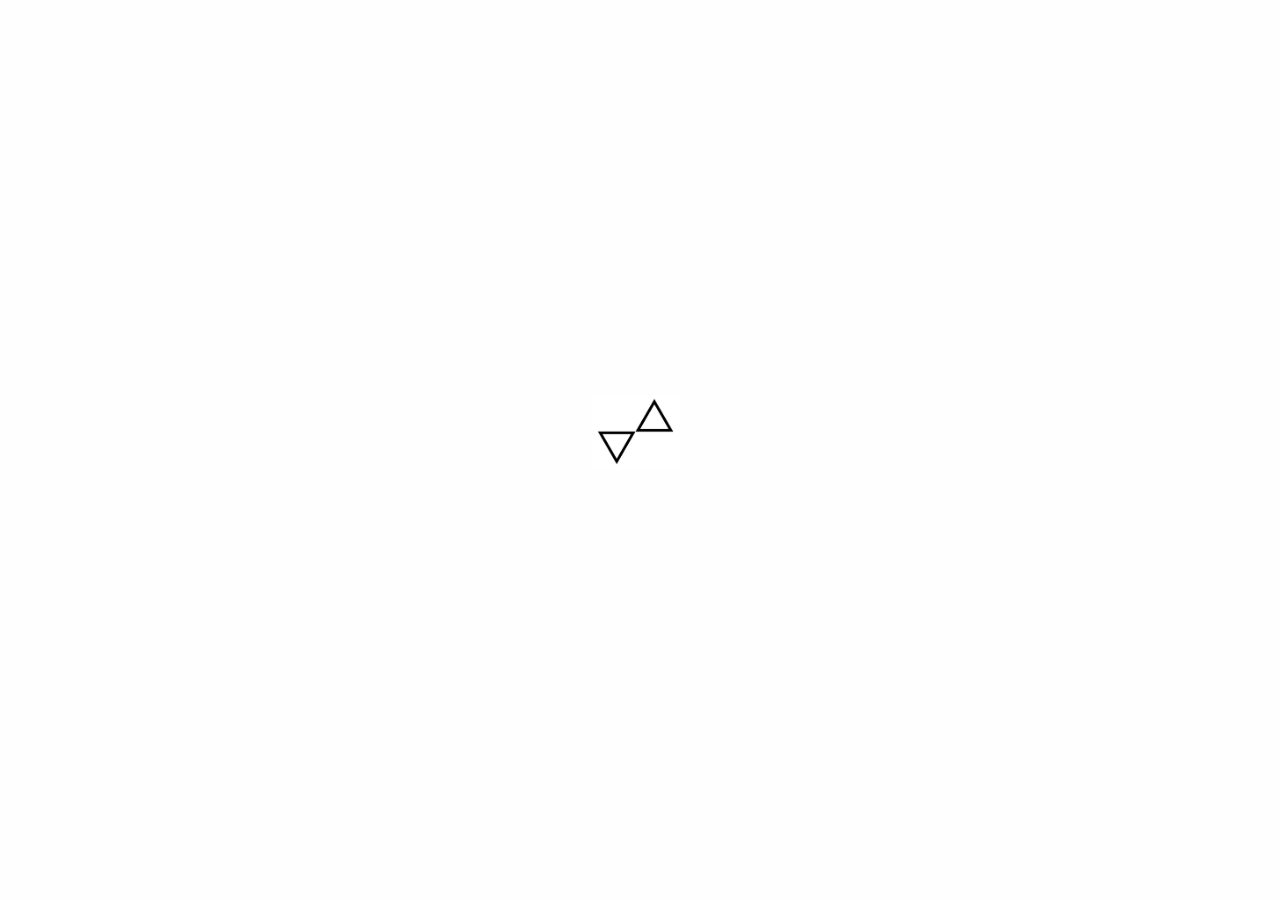
==== index.html @ 1e095c34 "Initial commit" ====
<!DOCTYPE html>
<html>
<head>
	<meta http-equiv="Content-Type" content="text/html; charset=utf-8" />	
	<title>Sam Redmore</title>
	<meta name="viewport" content="width=device-width, initial-scale=1, maximum-scale=1"/>
	
	<!-- FAVICON -->
	<link rel="shortcut icon" href="favicon.ico" type="image/x-icon">
	<link rel="icon" href="favicon.ico" type="image/x-icon">
	
	<meta name="author" content="Sam Redmore" />
	<meta name="description" content="Sam Redmore" />
	<meta name="keywords"  content="Sam Redmore, Jalapeno Records" />

	<!-- GOOGLE FONTS -->
	<link href='https://fonts.googleapis.com/css?family=Raleway:400,700,600,500,300,200,100,800,900' rel='stylesheet' type='text/css'>
	
	<!-- STYLESHEETS -->
	<link href="assets/css/bootstrap.min.css" rel="stylesheet" type="text/css" />
	<link href="assets/css/font-awesome.min.css" rel="stylesheet" type="text/css" />
	<link rel="stylesheet" type="text/css" href="assets/css/jquery.fullPage.css" />
	<link rel="stylesheet" type="text/css" href="assets/css/style.css" />
	
	<!--[if IE]>
		<script type="text/javascript">
			 var console = { log: function() {} };
		</script>
	<![endif]-->
</head>
<body>

	<!-- /Preloader -->
	<div class="preloader">
		<div class="status"></div>
	</div>
	<!-- /Preloader -->
	
<div id="fullpage">
		
	
	
	
	
	<div class="section align-center" id="section2">
	
		<div class="heading"><br><br><br><br>
        <h1><a href="https://samredmore.lnk.to/modulate" target="_blank"><img src="assets/img/cover.png" width="331" height="411"></a></h1>
					</div>
																					
		<!-- SOCIAL ICON -->
		<div class="col-lg-12 align-center social-icons social-effect">
        
            <h2><a href="https://www.instagram.com/sam_redmore" target="_blank">instagram</a>
				<a href="https://www.facebook.com/samredmoremusic" target="_blank"><strong>facebook</strong></a>
				<a href="https://www.youtube.com/channel/UC8tc4jXszErZ8dUAWxcCQ2g" target="_blank">youtube</a>
			<a href="https://www.tiktok.com/@samredmore" target="_blank"><strong>tik tok</strong></a>
			<br>
            <a href="https://samredmore.bandcamp.com/" target="_blank">Bandcamp</a>
            <a href="https://open.spotify.com/artist/3McygTbX192HcFzSHa9mA6?si=FlUv6-5aTCuLzL-JpHY0jQ" target="_blank">Spotify</a>
            <a href="https://music.apple.com/gb/artist/sam-redmore/597404764?l=en" target="_blank">Apple</a>
            <a href="https://www.songkick.com/artists/1598974-sam-redmore" target="_blank">Live dates</a></h2>
               
		</div>
        <div class="heading">
							<br>
			<h2><a href="mailto:josh@diplomatsofsound.com" target="_blank">Live bookings : josh@diplomatsofsound.com</a><br>
            <a href="mailto:trevor@jalapenorecords.com" target="_blank">Label & Licensing: trevor@jalapenorecords.com</a></h2>
			

		</div>
		<!-- /SOCIAL ICON -->
	</div>
   
</div>	
	
<!-- SCRIPTS -->
<script type="text/javascript" src="assets/js/jquery-1.11.0.min.js"></script>
<script type="text/javascript" src="assets/js/jquery-ui-1.10.4.min.js"></script>
<script type="text/javascript" src="assets/js/bootstrap.min.js"></script>
<script type="text/javascript" src="assets/js/jquery.fullPage.js"></script>
<script type="text/javascript" src="assets/js/notifyMe.js"></script>
<script type="text/javascript" src="assets/js/modernizr.custom.js"></script>
<script type="text/javascript" src="assets/js/jquery.placeholder.js"></script>
<script type="text/javascript" src="assets/js/jquery.simple-text-rotator.js"></script>
<script type="text/javascript" src="assets/js/init.js"></script>

</body>

</html>
---- assets/css/style.css ----
@charset "utf-8";

/* 
	++++ Reset ++++
	++++ Preloading Effect ++++
	++++ Text Rotator ++++
	++++ Home ++++
	++++ Features ++++
	++++ Contact Us ++++
	++++ Mediaqueries ++++

*/

/*****************************************************/
/* Reset */
/*****************************************************/

html, body, div, span, applet, object, iframe, h1, h2, h3, h4, h5, h6, p, blockquote, pre, a, abbr, acronym, address, big, cite, code, del, dfn, em, img, ins, kbd, q, s, samp, small, strike, strong, sub, sup, tt, var, b, u, i, center, dl, dt, dd, ol, ul, li, fieldset, form, label, legend, table, caption, tbody, tfoot, thead, tr, th, td, article, aside, canvas, details, embed, figure, figcaption, footer, header, hgroup, menu, nav, output, ruby, section, summary, time, mark, audio, video {
	margin: 0;
	padding: 0;
	border: 0;
	font-size: 100%;
	font: inherit;
	vertical-align: baseline;
}

input[type="text"], 
input[type="password"], 
input[type="date"], 
input[type="datetime"], 
input[type="datetime-local"], 
input[type="month"], 
input[type="week"], 
input[type="email"], 
input[type="number"], 
input[type="search"], 
input[type="tel"], 
input[type="time"], 
input[type="url"], 
textarea,
input {
  -moz-box-sizing: inherit;
       box-sizing: inherit;
}

.form-control {
	-webkit-box-shadow: none;
	-moz-box-shadow: none;
	box-shadow: none;
}

body {
	color: #000000;
	font-family: 'Arial', sans-serif;
	font-size: 16px;
	font-style: normal;

}

::-webkit-input-placeholder {
  	color: #999999;
	opacity:1;
	vertical-align:middle;
	font-weight:300;
	letter-spacing: 1px;
}

:-moz-placeholder { /* Firefox 18- */
    color: #999999;
	opacity:1;
	font-weight:300;
	vertical-align:middle;
	letter-spacing: 1px;
}

::-moz-placeholder {  /* Firefox 19+ */
    color: #999999;
	opacity:1; 
	font-weight:300;
	vertical-align:middle;
	letter-spacing: 1px;
}

:-ms-input-placeholder {  
    color: #999999;
	opacity:1; 
	font-weight:300;
	vertical-align:middle;
	letter-spacing: 1px;
}

/* HTML5 display-role reset for older browsers */

article, aside, details, figcaption, figure, footer, header, hgroup, menu, nav, section {
	display: block;
}

body {
	line-height: 1.5;
}

ol, ul {
	list-style: none;
}

blockquote, q {
	quotes: none;
}

blockquote:before, blockquote:after, q:before, q:after {
	content: '';
	content: none;
}

table {
	border-collapse: collapse;
	border-spacing: 0;
}

a {
	text-decoration:none;
	outline:none;
}

a:focus,a:hover {
	text-decoration:none;
	outline:none;
}

.nopadding-left{
	padding-left:0;
}

.nopadding-right{
	padding-right:0;
}

input, button, select, textarea{
	letter-spacing:1px;
}

h1,h2,h3,h4,h5,h6 {
	font-weight:400;
	font-size:100%;
	color:#fff;
	margin:0;
	padding:0;
}

body {
	position:absolute;
	top:0;
	left:-0;
	width:100%;
	height:100%;

	background:#ffffff;
	z-index:999;
	
}

.section{
	background:#ffffff;
}

#fullpage h1 {
	font-size:4.3em;
	text-transform:lowercase;
	margin-bottom:0.7%;
	font-weight:500;
	letter-spacing:1px;
	line-height:1;
}

#fullpage h1.align-center{
	margin-bottom:0.7%;
}

h2 {
	font-size: 0.7em;
	font-weight: 300;
	letter-spacing: 0px;
	margin-top: 0%;
	text-transform: uppercase;
}

.features h2{
	margin-top:10%;
	text-transform:uppercase;
}

p {
	font-size:1.3em;
	width:10%;
	text-align:center;
	color:#fff;
	margin:auto;
	font-weight:300;
	letter-spacing:1px;
}

.align-center {
	text-align:center;
	float:none;
	clear:both;
	overflow:hidden;
	margin:0 auto;
}

.tableCell {
    background: none repeat scroll 0 0 rgba(0, 0, 0, 0.4);
}

#section0{
	background-attachment: fixed;
    background-clip: border-box;
    background-color: rgba(0, 0, 0, 0);
    background-image: url(../img/bg.jpg);
    background-origin: padding-box;
    background-repeat: no-repeat;
    background-size: cover;
	background-position:center top;
	
}

#section1{
	background-attachment: fixed;
    background-clip: border-box;
    background-color: rgba(0, 0, 0, 0);
    background-image: url(../img/bg.jpg);
    background-origin: padding-box;
    background-repeat: no-repeat;
    background-size: cover;
	background-position:center top;
	
}
#section2{
	background-attachment: fixed;
    background-clip: border-box;
    background-color: rgba(0, 0, 0, 0);
    background-image: url(../img/bg.jpg);
    background-origin: padding-box;
    background-repeat: no-repeat;
    background-size: cover;
	background-position:center top;
	
}

/*****************************************************/
/* Preloader */
/*****************************************************/
.preloader {
	background-color:#FEFEFE;
	bottom:0;
	height:100%;
	left:0;
	overflow:hidden!important;
	position:fixed;
	right:0;
	top:0;
	width:100%;
	z-index:99999;
}

/*****************************************************/
/* Text Rotator */
/*****************************************************/
.status {
	background-image: url("../img/loading.gif");
    background-position: center center;
    background-repeat: no-repeat;
    background-size: cover;
    height: 76px;
    left: 47.7%;
    position: absolute;
    top: 46%;
    width: 88px;
	margin:-20px 0 0 -20px;
}
.rotating {
	display: inline-block;
	-webkit-transform-style: preserve-3d;
	-moz-transform-style: preserve-3d;
	-ms-transform-style: preserve-3d;
	-o-transform-style: preserve-3d;
	transform-style: preserve-3d;
	-webkit-transform: rotateX(0) rotateY(0) rotateZ(0);
	-moz-transform: rotateX(0) rotateY(0) rotateZ(0);
	-ms-transform: rotateX(0) rotateY(0) rotateZ(0);
	-o-transform: rotateX(0) rotateY(0) rotateZ(0);
	transform: rotateX(0) rotateY(0) rotateZ(0);
	-webkit-transition: 0.5s;
	-moz-transition: 0.5s;
	-ms-transition: 0.5s;
	-o-transition: 0.5s;
	transition: 0.5s;
	-webkit-transform-origin-x: 50%;
}

.rotating.flip {
	position: relative;
}

.rotating .front, .rotating .back {
	left: 0;
	top: 0;
	-webkit-backface-visibility: hidden;
	-moz-backface-visibility: hidden;
	-ms-backface-visibility: hidden;
	-o-backface-visibility: hidden;
	backface-visibility: hidden;
}

.rotating .front {
	position: absolute;
	display: inline-block;
	-webkit-transform: translate3d(0,0,1px);
	-moz-transform: translate3d(0,0,1px);
	-ms-transform: translate3d(0,0,1px);
	-o-transform: translate3d(0,0,1px);
	transform: translate3d(0,0,1px);
}

.rotating.flip .front {
	z-index: 1;
}

.rotating .back {
	display: block;
	opacity: 0;
}

.rotating.spin {
	-webkit-transform: rotate(360deg) scale(0);
	-moz-transform: rotate(360deg) scale(0);
	-ms-transform: rotate(360deg) scale(0);
	-o-transform: rotate(360deg) scale(0);
	transform: rotate(360deg) scale(0);
}

.rotating.flip .back {
	z-index: 2;
	display: block;
	opacity: 1;
	-webkit-transform: rotateY(180deg) translate3d(0,0,0);
	-moz-transform: rotateY(180deg) translate3d(0,0,0);
	-ms-transform: rotateY(180deg) translate3d(0,0,0);
	-o-transform: rotateY(180deg) translate3d(0,0,0);
	transform: rotateY(180deg) translate3d(0,0,0);
}

.rotating.flip.up .back {
	-webkit-transform: rotateX(180deg) translate3d(0,0,0);
	-moz-transform: rotateX(180deg) translate3d(0,0,0);
	-ms-transform: rotateX(180deg) translate3d(0,0,0);
	-o-transform: rotateX(180deg) translate3d(0,0,0);
	transform: rotateX(180deg) translate3d(0,0,0);
}

.rotating.flip.cube .front {
	-webkit-transform: translate3d(0,0,100px) scale(0.9,0.9);
	-moz-transform: translate3d(0,0,100px) scale(0.85,0.85);
	-ms-transform: translate3d(0,0,100px) scale(0.85,0.85);
	-o-transform: translate3d(0,0,100px) scale(0.85,0.85);
	transform: translate3d(0,0,100px) scale(0.85,0.85);
}

.rotating.flip.cube .back {
	-webkit-transform: rotateY(180deg) translate3d(0,0,100px) scale(0.9,0.9);
	-moz-transform: rotateY(180deg) translate3d(0,0,100px) scale(0.85,0.85);
	-ms-transform: rotateY(180deg) translate3d(0,0,100px) scale(0.85,0.85);
	-o-transform: rotateY(180deg) translate3d(0,0,100px) scale(0.85,0.85);
	transform: rotateY(180deg) translate3d(0,0,100px) scale(0.85,0.85);
}

.rotating.flip.cube.up .back {
	-webkit-transform: rotateX(180deg) translate3d(0,0,100px) scale(0.9,0.9);
	-moz-transform: rotateX(180deg) translate3d(0,0,100px) scale(0.85,0.85);
	-ms-transform: rotateX(180deg) translate3d(0,0,100px) scale(0.85,0.85);
	-o-transform: rotateX(180deg) translate3d(0,0,100px) scale(0.85,0.85);
	transform: rotateX(180deg) translate3d(0,0,100px) scale(0.85,0.85);
}
/*****************************************************/
/* Home  */
/*****************************************************/
.email-add,
.email-add:hover,
.email-add:focus {
	border: 0 none;
    border-radius: 0 !important;
    height: 3.5em;
    outline: medium none;
}

.email-add:focus {
	 -moz-box-shadow: 7px 0 0 0 #27294D inset;
	-webkit-box-shadow: 7px 0 0 0 #27294D inset;
	box-shadow: 7px 0 0 0 #27294D inset;
	-moz-transition: all 0.15s ease 0s;
	-webkit-transition: all 0.15s ease 0s;
	transition: all 0.15s ease 0s;
}

.notify-button {
	background: none repeat scroll 0 0 #27294D;
    color: #fff;
	height:3.5em;
	border: 0 none;
    border-radius: 0 !important;
	width: 4em;
}	

#notifyMe button{
	margin-left:0;
	outline: 0 none;
	padding-left: 1.5em;
	
}

#notifyMe button:focus{
	background: none repeat scroll 0 0 #27294D;
    color: #fff;
}
#notifyMe #message {
    margin-top: 0.6%;
}

.notify-button:hover {
	background: none repeat scroll 0 0 #27294D;
	color: #fff;
} 

.notify-button i{
    font-size:1.3em;
	line-height:1.7;
}

.icon-arrow.right:before{
	-webkit-transform:rotate(-45deg);
	-moz-transform:rotate(-45deg);
	-ms-transform:rotate(-45deg);
	-o-transform:rotate(-45deg);
	transform:rotate(-45deg);
}
.icon-arrow.right:before, .icon-arrow.right:after{
	right:0;
	top:11px;
	-webkit-transform-origin:12.5px 1.5px ;
	-moz-transform-origin:12.5px 1.5px ;
	-ms-transform-origin:12.5px 1.5px ;
	-o-transform-origin:12.5px 1.5px ;
	transform-origin:12.5px 1.5px ;
}
.icon-arrow:after, .icon-arrow:before{
	background-color:#FFFFFF;
	content:" ";
	display:block;
	height:3px;
	position:absolute;
	-webkit-transition:all 0.3s ease 0s;
	-moz-transition:all 0.3s ease 0s;
	-o-transition:all 0.3s ease 0s;
	transition:all 0.3s ease 0s;
	width:14px;
}
.icon-arrow.right:after{
	-webkit-transform:rotate(45deg);
	-moz-transform:rotate(45deg);
	-ms-transform:rotate(45deg);
	-o-transform:rotate(45deg);
	transform:rotate(45deg);
}

.icon-arrow.right:hover, .notify-button:hover .icon-arrow.right{
	margin-left:0.3em;
}

.icon-arrow.right{
	height:26px;
	width:12px;
}
.icon-arrow{
	-webkit-backface-visibility:hidden;
	-moz-backface-visibility:hidden;
	-ms-backface-visibility:hidden;
	-o-backface-visibility:hidden;
	backface-visibility:hidden;
	display:block;
	height:12px;
	position:relative;
	-webkit-transition:all 0.3s ease 0s;
	-moz-transition:all 0.3s ease 0s;
	-o-transition:all 0.3s ease 0s;
	transition:all 0.3s ease 0s;
	width:26px;
}
.icon-arrow.right:hover span, .notify-button:hover .icon-arrow.right span{
	opacity:1;
	width:20px;
}
.icon-arrow.right span{
	height:3px;
	right:1px;
	top:11px;
	width:0;
}
.icon-arrow span{
	background-color:#FFFFFF;
	color:rgba(0, 0, 0, 0);
	display:block;
	font:0px/0 a;
	opacity:0;
	position:absolute;
	text-shadow:none;
	-webkit-transition:height 0.3s ease 0s, width 0.3s ease 0s, opacity 0.5s ease 0s;
	-moz-transition:height 0.3s ease 0s, width 0.3s ease 0s, opacity 0.5s ease 0s;
	-o-transition:height 0.3s ease 0s, width 0.3s ease 0s, opacity 0.5s ease 0s;
	transition:height 0.3s ease 0s, width 0.3s ease 0s, opacity 0.5s ease 0s;
} 
.form-notify {
	margin-top:1.7%;
}

.fa-spin,.fa-check-circle,.fa-exclamation-circle,.fa-spinner {	
	display:none;
}

#message {	
	color: #FFFFFF;
   
}

/*****************************************************/
/*  Features */
/*****************************************************/
.font-icon {
	color: #27294d;
    font-size: 1.7em;
    margin-bottom: 0;
}

#section1 li {
	display:inline-block;	
	margin-right:2%;
}

.hi-icon-effect-1 .hi-icon:after {
	top:-7px;
	left:-7px;
	box-shadow:0 0 0 4px #fff;
	-webkit-transition:0 .2s opacity .2s;
	-webkit-transform:scale(.8);
	-moz-transition:0 .2s opacity .2s;
	-moz-transform:scale(.8);
	-ms-transform:scale(.8);
	transition:transform .2s opacity .2s;
	transform:scale(.8);
	opacity:0;
	padding:7px;
}

.hexagon:hover {
	background:#27294D;
	color:#ffffff;    
}
.hexagon:hover .hi-icon{
	color:#ffffff;    
}

.hexagon {
    background: none repeat scroll center center #FFF;
	height: 1.7em;
    margin: 47px auto 23px;
    -moz-transform: rotatez(-30deg);
    -ms-transform: rotate(-30deg);
    -o-transform: rotatez(-30deg);
    -webkit-transform: rotatez(-30deg);
    transform: rotatez(-30deg);
    -moz-transition: color 500ms ease 0s, text-shadow 500ms ease 0s;
    -o-transition: color 500ms ease 0s, text-shadow 500ms ease 0s;
    -webkit-transition: color 500ms ease 0s, text-shadow 500ms ease 0s;
    transition: color 500ms ease 0s, text-shadow 500ms ease 0s;
	width: 3em;
    z-index: 1;

}
  
.hexagon .face1,
.hexagon .face2 {
	position: absolute;
	top: 0;
	left: 0;
	width: 100%;
	height: 100%;
	overflow: hidden;
	background: inherit;
	z-index: -1;
	/* Keeps borders smooth in webkit */
	-webkit-backface-visibility:hidden;
	-moz-backface-visibility:hidden;
	-ms-backface-visibility:hidden;
	-o-backface-visibility:hidden;
	backface-visibility:hidden;
}

.hexagon .face1:before,
.hexagon .face2:before {
  content: '';
  position: absolute;
  width: 220px;
  height: 220px;
  background: inherit;
}

.hexagon .face1 {
    -moz-transform: rotate(60deg);
    -ms-transform: rotate(60deg);
    -o-transform: rotate(60deg);
    -webkit-transform: rotate(60deg);
    transform: rotate(60deg);
    }

.hexagon .face1:before {
    left: 0;
    -moz-transform-origin: left top;
    -ms-transform-origin: left top;
    -o-transform-origin: left top;
    -webkit-transform-origin: left top;
    transform-origin: left top;
    -moz-transform: rotate(-60deg) translate(110px, 0);
    -ms-transform: rotate(-60deg) translate(110px, 0);
    -o-transform: rotate(-60deg) translate(110px, 0);
    -webkit-transform: rotate(-60deg) translate(110px, 0);
    transform: rotate(-60deg) translate(110px, 0);
    }

.hexagon .face2 {
    -moz-transform: rotate(-60deg);
    -ms-transform: rotate(-60deg);
    -o-transform: rotate(-60deg);
    -webkit-transform: rotate(-60deg);
    transform: rotate(-60deg);
    }

.hexagon .face2:before {
    right: 0;
    -moz-transform-origin: right top;
    -ms-transform-origin: right top;
    -o-transform-origin: right top;
    -webkit-transform-origin: right top;
    transform-origin: right top;
    -moz-transform: rotate(60deg) translate(-110px, 0);
    -ms-transform: rotate(60deg) translate(-110px, 0);
    -o-transform: rotate(60deg) translate(-110px, 0);
    -webkit-transform: rotate(60deg) translate(-110px, 0);
    transform: rotate(60deg) translate(-110px, 0);
    }

.text {
    display: block;
    -moz-transform: rotate(30deg);
    -ms-transform: rotate(30deg);
    -o-transform: rotate(30deg);
    -webkit-transform: rotate(30deg);
    transform: rotate(30deg);
	-webkit-backface-visibility:hidden;
    }
/***************************************************************/
/* Contact Us  */
/***************************************************************/
#contact_form {
	margin-top:2.4%;
}

#contact_form input {
	height: 3em;
	color: #666;
	margin-bottom:1.3%;
	text-align:left;	
	display:block;
	padding-left:2%;
	border-radius:0 !important;
	box-shadow:none !important;
	-webkit-appearance: none;
	padding-left:15px;
	border:none;
	
}

#name:focus, #email:focus, #contact_form textarea:focus {
    -moz-box-shadow: 7px 0 0 0 #27294D inset !important;
    -webkit-box-shadow: 7px 0 0 0 #27294D inset !important;
    box-shadow: 7px 0 0 0 #27294D inset !important;
	outline: none;
    -moz-transition: border-color 0.15s ease-in-out 0s, -moz-box-shadow 0.15s ease-in-out 0s;
    -o-transition: border-color 0.15s ease-in-out 0s, -o-box-shadow 0.15s ease-in-out 0s;
    -webkit-transition: border-color 0.15s ease-in-out 0s, -webkit-box-shadow 0.15s ease-in-out 0s;
    transition: border-color 0.15s ease-in-out 0s, box-shadow 0.15s ease-in-out 0s;
	
}


#contact_form textarea {
	color: #666;
	height:10.5em;	
	text-align:left;
	margin-bottom:1.3%;
	padding-top:15px;
	padding-left:2%;
	border-radius:0 !important;
	-webkit-appearance: none;
	padding-left:15px;
	border:none;
}

#contact_form input{
	margin-bottom:8.5%;
	width:100%;
	
}
#contact_form textarea{
	margin-bottom:4%;
	width:100%;
}

#submit_btn {
    background-color: #27294D;
    border: 1px solid #27294D;
    color: #FFF;
    cursor: pointer;
    margin-bottom: 1%;
    outline: 0 none;
    height: 3em;
    -moz-transition: all 0.3s ease 0s;
    -o-transition: all 0.3s ease 0s;
    -webkit-transition: all 0.3s ease 0s;
    transition: all 0.3s ease 0s;
    width: 200px
}

#submit_btn .fa{
	margin-left:20px;
}

#submit_btn:hover {
	
	background-color: rgba(0, 0, 0, 0);
	border: 1px solid #27294D;
}

#submit_btn i.fa{
	font-size:0.8em
}
.social-icons a {
	color:#fff;
	font-weight:600;
	letter-spacing: 2px;
	margin-right:1%;
	text-transform:uppercase;
}

.contact-email {
	min-height:5em;
	padding:0;
	position:relative;
}

.contact-email input {
	padding-left:15px;
	width:100%;
}

#result {
	color:#fff;
}

#email_error {
	color:#FFF;
	font-size:.8em;
	font-weight:300;
	position:absolute;
	top:50px;
}
/*********Social icons******************/
.social-effect a {
	color: #fff;
	display: inline-block;
	letter-spacing: 1px;
	margin: 1% 1%;
	outline: none;
	position: relative;
	font-size: 1em;
	font-weight:300;
	text-decoration: none;
	text-shadow: 0 0 1px rgba(255,255,255,0.3);
	text-transform: uppercase;
}

.social-effect a:hover,
.social-effect a:focus {
	outline: none;
}

.social-effect a {
	-webkit-transition: color 0.3s;
	-moz-transition: color 0.3s;
	-ms-transition: color 0.3s;
	transition: color 0.3s;
}

.social-effect a::before {
	position: absolute;
	top: 100%;
	left: 50%;
	color: transparent;
	content: '•';
	text-shadow: 0 0 transparent;
	-webkit-transition: text-shadow 0.3s, color 0.3s;
	-moz-transition: text-shadow 0.3s, color 0.3s;
	-ms-transition: text-shadow 0.3s, color 0.3s;
	transition: text-shadow 0.3s, color 0.3s;
	-webkit-transform: translateX(-50%);
	-moz-transform: translateX(-50%);
	-ms-transform: translateX(-50%);
	transform: translateX(-50%);
	pointer-events: none;
}

.social-effect a:hover::before,
.social-effect a:focus::before {
	color: #fff;
	text-shadow: 10px 0 #fff, -10px 0 #fff;
}

.social-effect a:hover,
.social-effect a:focus {
	color: #fff;
	text-shadow:none;
}


/***************************************************************/
/* Navigation color */
/***************************************************************/
#fullPage-nav li .active span polygon#poly,
.fullPage-slidesNav .active span polygon#poly{
	 fill: #ffffff;
}

#fullPage-nav span,.fullPage-slidesNav span {
	border:none;
}

#fullPage-nav li, .fullPage-slidesNav li {
    margin-bottom: 27px;
	margin-right: 10px;
    -moz-transform: scale(1.5);
    -ms-transform: scale(1.5);
    -o-transform: scale(1.5);
    -webkit-transform: scale(1.5);
    transform: scale(1.5)
}

/*****************************************************/
/* Mediaqueries  */
/*****************************************************/
@media only screen and (max-width: 1600px) {
body{
	font-size:12.5px;
}
}

@media only screen and (max-width: 1024px) {
#fullPage-nav.right{
	right:15px;
}
.fullPage-tooltip,
div#right{
	opacity:0;
}
}

@media only screen and (max-width: 991px){
.nopadding-left{
	padding-left:15px;
}
.nopadding-right{
	padding-right:15px;
}
#fullPage-nav.right {
	right: 20px;
}
}

@media only screen and (max-width: 800px) {
#contact_form textarea{
	margin-bottom:5%;
}
#submit_btn{
	margin-bottom:2%;
}
#fullpage h1.align-center{
	margin-bottom:3%;
}
h2{
	margin-top: 4%;
}
}

@media only screen and (max-width: 600px) {
#fullPage-nav.right {
	display:none;
}

}

@media only screen and (max-width: 568px) {
#section1 li{
	width: 32%;
}
p{
	width:80%;
}
}

@media only screen and (max-width: 384px) {
body{
	font-size:11px;
}
#fullpage h1{
	font-size:3em;
}
#notifyMe.col-xs-6{
	width: 83.3333%;
}
.status{
	left:44.5%;
}
}

@media only screen and (max-width: 320px){
#submit_btn{
	width:140px;
}

#section1 .tableCell{
	padding-top:30px;
	padding-bottom:30px;
}
#section2 .tableCell{
	padding-top:30px;
	padding-bottom:30px;
}
}


@media only screen and (max-height: 365px) {
	.tableCell{
		padding-top:30px;
		padding-bottom:30px;
	}
}

@media only screen and (max-width: 240px){
body{
	font-size:8px;
}
#submit_btn{
	width:140px;
}
.section {
	margin-top:20px;

}
}
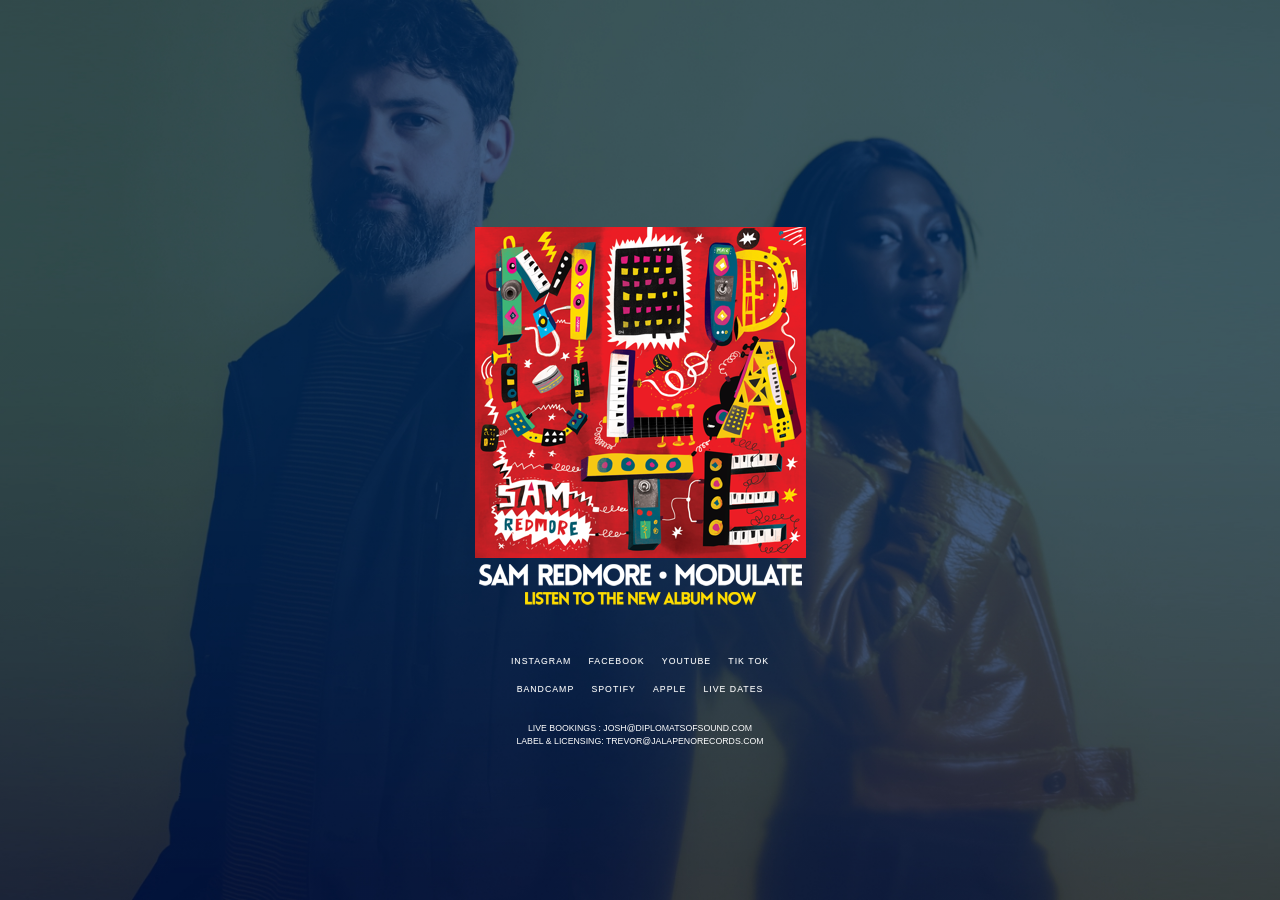
==== commit 3de83a12: "Remove more unneccesary files" ====
--- a/index.html
+++ b/index.html
@@ -1,90 +1,148 @@
-<!DOCTYPE html>
-<html>
-<head>
-	<meta http-equiv="Content-Type" content="text/html; charset=utf-8" />	
-	<title>Sam Redmore</title>
-	<meta name="viewport" content="width=device-width, initial-scale=1, maximum-scale=1"/>
-	
-	<!-- FAVICON -->
-	<link rel="shortcut icon" href="favicon.ico" type="image/x-icon">
-	<link rel="icon" href="favicon.ico" type="image/x-icon">
-	
-	<meta name="author" content="Sam Redmore" />
-	<meta name="description" content="Sam Redmore" />
-	<meta name="keywords"  content="Sam Redmore, Jalapeno Records" />
-
-	<!-- GOOGLE FONTS -->
-	<link href='https://fonts.googleapis.com/css?family=Raleway:400,700,600,500,300,200,100,800,900' rel='stylesheet' type='text/css'>
-	
-	<!-- STYLESHEETS -->
-	<link href="assets/css/bootstrap.min.css" rel="stylesheet" type="text/css" />
-	<link href="assets/css/font-awesome.min.css" rel="stylesheet" type="text/css" />
-	<link rel="stylesheet" type="text/css" href="assets/css/jquery.fullPage.css" />
-	<link rel="stylesheet" type="text/css" href="assets/css/style.css" />
-	
-	<!--[if IE]>
-		<script type="text/javascript">
-			 var console = { log: function() {} };
-		</script>
-	<![endif]-->
-</head>
-<body>
-
-	<!-- /Preloader -->
-	<div class="preloader">
-		<div class="status"></div>
-	</div>
-	<!-- /Preloader -->
-	
-<div id="fullpage">
-		
-	
-	
-	
-	
-	<div class="section align-center" id="section2">
-	
-		<div class="heading"><br><br><br><br>
-        <h1><a href="https://samredmore.lnk.to/modulate" target="_blank"><img src="assets/img/cover.png" width="331" height="411"></a></h1>
-					</div>
-																					
-		<!-- SOCIAL ICON -->
-		<div class="col-lg-12 align-center social-icons social-effect">
-        
-            <h2><a href="https://www.instagram.com/sam_redmore" target="_blank">instagram</a>
-				<a href="https://www.facebook.com/samredmoremusic" target="_blank"><strong>facebook</strong></a>
-				<a href="https://www.youtube.com/channel/UC8tc4jXszErZ8dUAWxcCQ2g" target="_blank">youtube</a>
-			<a href="https://www.tiktok.com/@samredmore" target="_blank"><strong>tik tok</strong></a>
-			<br>
-            <a href="https://samredmore.bandcamp.com/" target="_blank">Bandcamp</a>
-            <a href="https://open.spotify.com/artist/3McygTbX192HcFzSHa9mA6?si=FlUv6-5aTCuLzL-JpHY0jQ" target="_blank">Spotify</a>
-            <a href="https://music.apple.com/gb/artist/sam-redmore/597404764?l=en" target="_blank">Apple</a>
-            <a href="https://www.songkick.com/artists/1598974-sam-redmore" target="_blank">Live dates</a></h2>
-               
-		</div>
-        <div class="heading">
-							<br>
-			<h2><a href="mailto:josh@diplomatsofsound.com" target="_blank">Live bookings : josh@diplomatsofsound.com</a><br>
-            <a href="mailto:trevor@jalapenorecords.com" target="_blank">Label & Licensing: trevor@jalapenorecords.com</a></h2>
-			
-
-		</div>
-		<!-- /SOCIAL ICON -->
-	</div>
-   
-</div>	
-	
-<!-- SCRIPTS -->
-<script type="text/javascript" src="assets/js/jquery-1.11.0.min.js"></script>
-<script type="text/javascript" src="assets/js/jquery-ui-1.10.4.min.js"></script>
-<script type="text/javascript" src="assets/js/bootstrap.min.js"></script>
-<script type="text/javascript" src="assets/js/jquery.fullPage.js"></script>
-<script type="text/javascript" src="assets/js/notifyMe.js"></script>
-<script type="text/javascript" src="assets/js/modernizr.custom.js"></script>
-<script type="text/javascript" src="assets/js/jquery.placeholder.js"></script>
-<script type="text/javascript" src="assets/js/jquery.simple-text-rotator.js"></script>
-<script type="text/javascript" src="assets/js/init.js"></script>
-
-</body>
-
-</html>
+<!DOCTYPE html>
+<html lang="en-GB">
+<head>
+<meta charset="utf-8">
+<meta name="viewport" content="width=device-width, initial-scale=1">
+<title>Sam Redmore</title>
+<meta name="author" content="Sam Redmore">
+<meta name="description" content="Sam Redmore">
+<style>
+/* Background artwork is 1920×976, sized with `cover` from the top centre.
+   Its scale factor is max(100vw/1920, 100vh/976). The original page (via
+   <br> spacers + vertical centring) put the middle of the cover image at
+   y≈460 of that artwork, so we anchor to that point directly:
+   460/1920 = 23.96vw, 460/976 = 47.13vh. */
+:root {
+  --cover-w: min(331px, calc(100vw - 32px));
+  --cover-h: calc(var(--cover-w) * 411 / 331);
+}
+html { -webkit-text-size-adjust: 100%; }
+body {
+  margin: 0;
+  background: #fff;
+  color: #fff;
+  font: 16px/1.5 Arial, sans-serif;
+  text-align: center;
+}
+body::before {
+  content: "";
+  position: fixed;
+  inset: 0;
+  z-index: -1;
+  background:
+    linear-gradient(rgba(0, 0, 0, .4), rgba(0, 0, 0, .4)),
+    url(assets/img/bg.jpg) center top / cover no-repeat;
+}
+main {
+  min-height: 100vh;
+  box-sizing: border-box;
+  padding: max(16px, calc(max(23.96vw, 47.13vh) - var(--cover-h) / 2)) 0 24px;
+}
+a { color: #fff; text-decoration: none; }
+a:focus-visible { outline: 1px dotted #fff; outline-offset: 3px; }
+
+h1 {
+  margin: 0 0 .7vw;
+  font-size: 4.3em;
+  font-weight: 400;
+  line-height: 1;
+}
+h1 img {
+  width: var(--cover-w);
+  height: auto;
+  vertical-align: baseline;
+}
+
+/* Social links */
+.social {
+  display: flow-root;
+  margin: 0 auto;
+  padding: 0 15px;
+}
+.social ul {
+  margin: 0;
+  padding: 0;
+  list-style: none;
+  font-size: .7em;
+}
+.social li { display: inline; }
+.social a {
+  position: relative;
+  display: inline-block;
+  margin: 1%;
+  letter-spacing: 1px;
+  text-transform: uppercase;
+  text-shadow: 0 0 1px rgba(255, 255, 255, .3);
+  transition: color .3s;
+}
+.social a::before {
+  content: "•";
+  position: absolute;
+  top: 100%;
+  left: 50%;
+  transform: translateX(-50%);
+  color: transparent;
+  text-shadow: 0 0 transparent;
+  transition: text-shadow .3s, color .3s;
+  pointer-events: none;
+}
+.social a:hover,
+.social a:focus-visible { text-shadow: none; }
+.social a:hover::before,
+.social a:focus-visible::before {
+  color: #fff;
+  text-shadow: 10px 0 #fff, -10px 0 #fff;
+}
+
+/* Contact */
+.contact {
+  margin: calc(1.5em / .7) 0 0; /* one line of body text */
+  font-size: .7em;
+  text-transform: uppercase;
+}
+.contact a:hover,
+.contact a:focus-visible { color: #666; }
+
+@media (min-width: 1200px) {
+  .social { width: 60%; box-sizing: border-box; }
+}
+@media (max-width: 1600px) { body { font-size: 12.5px; } }
+@media (max-width: 800px) {
+  .social ul:first-child { margin-top: 4%; }
+  .contact { padding-top: 4vw; }
+}
+@media (max-width: 384px) {
+  body { font-size: 11px; }
+  h1 { font-size: 3em; }
+}
+@media (prefers-reduced-motion: reduce) {
+  .social a, .social a::before { transition: none; }
+}
+</style>
+</head>
+<body>
+<main>
+  <h1><a href="https://samredmore.lnk.to/modulate" target="_blank" rel="noopener"><img src="assets/img/cover.png" width="331" height="411" alt="Sam Redmore – Modulate. Listen to the new album now"></a></h1>
+
+  <nav class="social" aria-label="Sam Redmore online">
+    <ul>
+      <li><a href="https://www.instagram.com/sam_redmore" target="_blank" rel="noopener">Instagram</a></li>
+      <li><a href="https://www.facebook.com/samredmoremusic" target="_blank" rel="noopener">Facebook</a></li>
+      <li><a href="https://www.youtube.com/channel/UC8tc4jXszErZ8dUAWxcCQ2g" target="_blank" rel="noopener">YouTube</a></li>
+      <li><a href="https://www.tiktok.com/@samredmore" target="_blank" rel="noopener">Tik Tok</a></li>
+    </ul>
+    <ul>
+      <li><a href="https://samredmore.bandcamp.com/" target="_blank" rel="noopener">Bandcamp</a></li>
+      <li><a href="https://open.spotify.com/artist/3McygTbX192HcFzSHa9mA6?si=FlUv6-5aTCuLzL-JpHY0jQ" target="_blank" rel="noopener">Spotify</a></li>
+      <li><a href="https://music.apple.com/gb/artist/sam-redmore/597404764?l=en" target="_blank" rel="noopener">Apple</a></li>
+      <li><a href="https://www.songkick.com/artists/1598974-sam-redmore" target="_blank" rel="noopener">Live dates</a></li>
+    </ul>
+  </nav>
+
+  <p class="contact">
+    <a href="mailto:josh@diplomatsofsound.com">Live bookings : josh@diplomatsofsound.com</a><br>
+    <a href="mailto:trevor@jalapenorecords.com">Label &amp; Licensing: trevor@jalapenorecords.com</a>
+  </p>
+</main>
+</body>
+</html>
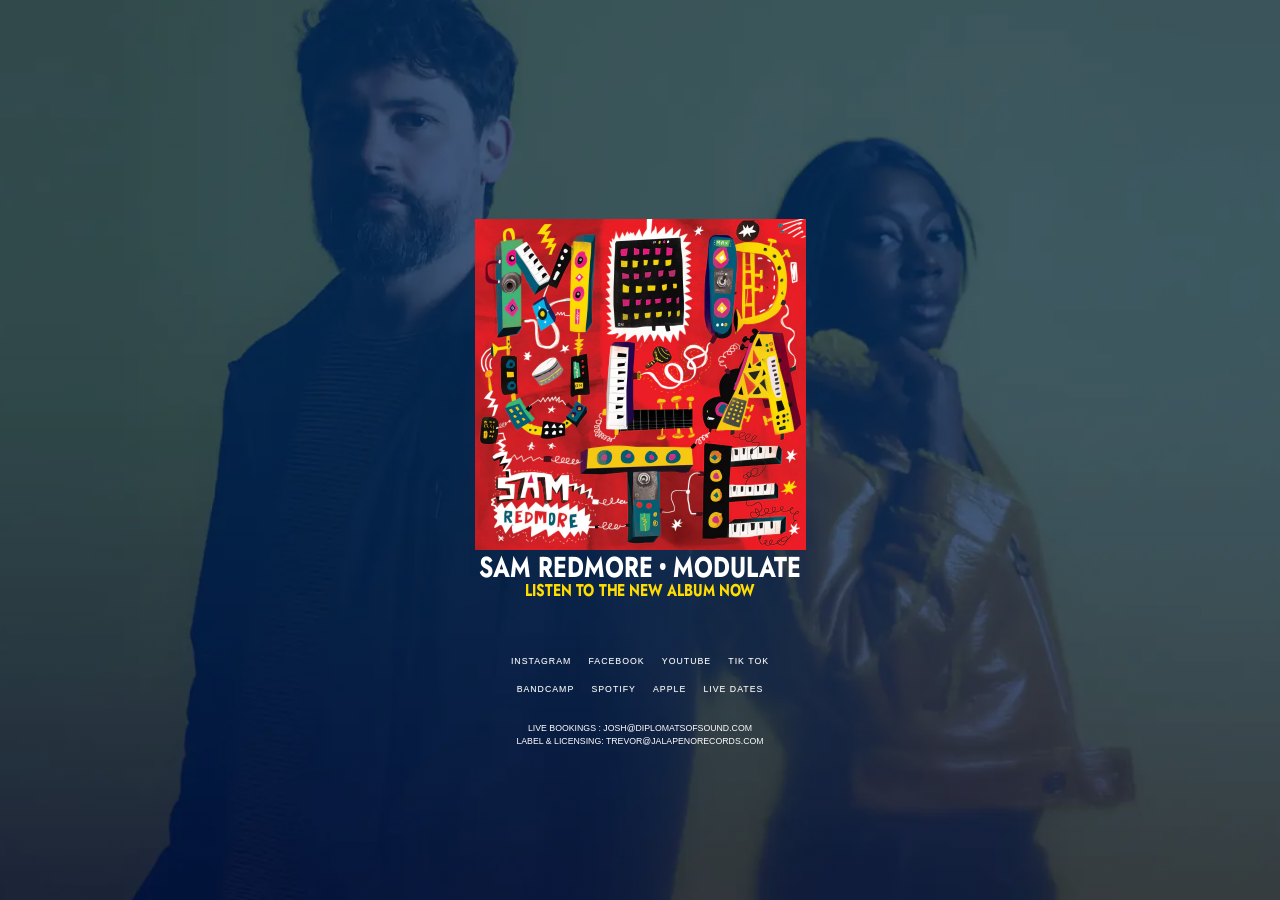
==== commit e69fb0e9: "Include higher resolution assets" ====
--- a/index.html
+++ b/index.html
@@ -6,6 +6,9 @@
 <title>Sam Redmore</title>
 <meta name="author" content="Sam Redmore">
 <meta name="description" content="Sam Redmore">
+<!-- Jost (a Futura-style face) for the release caption, subset to just the letters it uses -->
+<link rel="preconnect" href="https://fonts.gstatic.com" crossorigin>
+<link href="https://fonts.googleapis.com/css2?family=Jost:wght@700&amp;text=ABDEHILMNORSTUW&amp;display=swap" rel="stylesheet">
 <style>
 /* Background artwork is 1920×976, sized with `cover` from the top centre.
    Its scale factor is max(100vw/1920, 100vh/976). The original page (via
@@ -13,8 +16,11 @@
    y≈460 of that artwork, so we anchor to that point directly:
    460/1920 = 23.96vw, 460/976 = 47.13vh. */
 :root {
+  /* The release block (cover + caption) is 331×411 at full size and scales
+     down with the screen on narrow phones; --u is one "original pixel". */
   --cover-w: min(331px, calc(100vw - 32px));
-  --cover-h: calc(var(--cover-w) * 411 / 331);
+  --u: calc(var(--cover-w) / 331);
+  --cover-h: calc(var(--u) * 411);
 }
 html { -webkit-text-size-adjust: 100%; }
 body {
@@ -31,27 +37,65 @@
   z-index: -1;
   background:
     linear-gradient(rgba(0, 0, 0, .4), rgba(0, 0, 0, .4)),
-    url(assets/img/bg.jpg) center top / cover no-repeat;
+    #174883 url(assets/img/bg.webp) center top / cover no-repeat;
 }
 main {
   min-height: 100vh;
+  min-height: 100dvh;
   box-sizing: border-box;
   padding: max(16px, calc(max(23.96vw, 47.13vh) - var(--cover-h) / 2)) 0 24px;
 }
 a { color: #fff; text-decoration: none; }
 a:focus-visible { outline: 1px dotted #fff; outline-offset: 3px; }
 
-h1 {
-  margin: 0 0 .7vw;
-  font-size: 4.3em;
-  font-weight: 400;
+/* Release: cover + caption, laid out to match the old 331×411 image */
+.release {
+  display: block;
+  width: var(--cover-w);
+  height: var(--cover-h);
+  margin: 0 auto calc(.7em + .7vw);
+}
+.release img {
+  display: block;
+  width: 100%;
+  height: auto;
+}
+.release-title,
+.release-cta {
+  display: block;
+  /* The artwork's caption is Futura squeezed to 80% width: widen the box
+     by 1/0.8 so the text stays centred, then squeeze it back */
+  width: 125%;
+  margin-left: -12.5%;
+  transform: scaleX(.8);
+  font-family: Jost, Futura, "Trebuchet MS", Arial, sans-serif;
   line-height: 1;
+  text-transform: uppercase;
+  white-space: nowrap;
 }
-h1 img {
-  width: var(--cover-w);
-  height: auto;
-  vertical-align: baseline;
+.release-title {
+  margin-top: calc(var(--u) * 3);
+  font-size: calc(var(--u) * 28.8);
+  font-weight: 700;
 }
+.release-title .dot {
+  display: inline-block;
+  width: .24em;
+  height: .24em;
+  margin: 0 .02em;
+  border-radius: 50%;
+  background: currentColor;
+  vertical-align: .25em;
+}
+.release-cta {
+  margin-top: calc(var(--u) * -19);
+  color: #ffdd00;
+  font-size: calc(var(--u) * 17.1);
+  font-weight: 700;
+  transition: color .3s;
+}
+.release:hover .release-cta,
+.release:focus-visible .release-cta { color: #fff; }
 
 /* Social links */
 .social {
@@ -113,16 +157,20 @@
 }
 @media (max-width: 384px) {
   body { font-size: 11px; }
-  h1 { font-size: 3em; }
+  .release { margin-bottom: calc(.49em + .7vw); }
 }
 @media (prefers-reduced-motion: reduce) {
-  .social a, .social a::before { transition: none; }
+  .social a, .social a::before, .release-cta { transition: none; }
 }
 </style>
 </head>
 <body>
 <main>
-  <h1><a href="https://samredmore.lnk.to/modulate" target="_blank" rel="noopener"><img src="assets/img/cover.png" width="331" height="411" alt="Sam Redmore – Modulate. Listen to the new album now"></a></h1>
+  <a class="release" href="https://samredmore.lnk.to/modulate" target="_blank" rel="noopener">
+    <img src="assets/img/cover.webp" width="662" height="662" alt="Modulate album cover: the word ‘Modulate’ built from colourful synths, keyboards and cables on a red background">
+    <h1 class="release-title">Sam Redmore <span class="dot" aria-hidden="true"></span> Modulate</h1>
+    <span class="release-cta">Listen to the new album now</span>
+  </a>
 
   <nav class="social" aria-label="Sam Redmore online">
     <ul>
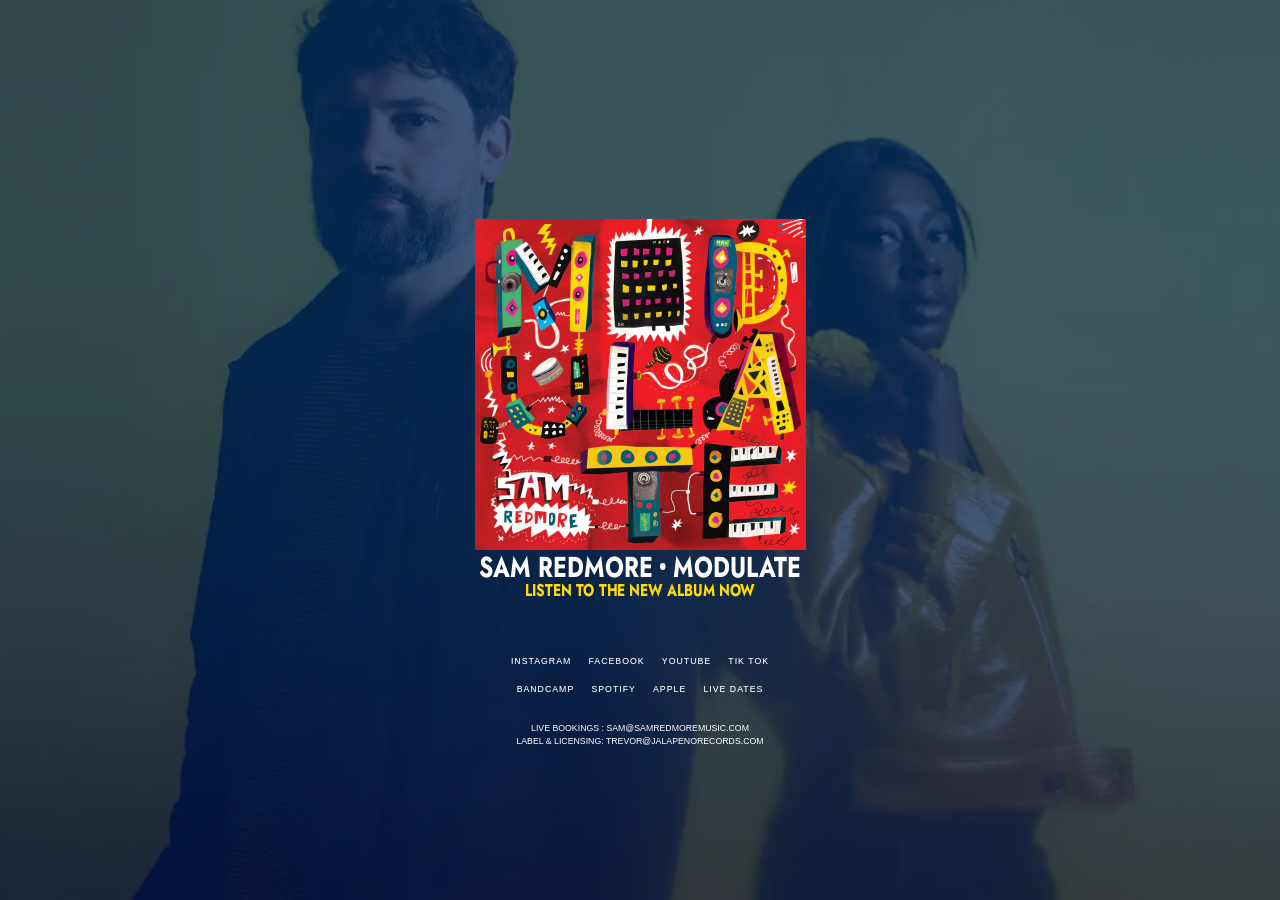
==== commit 4bf25b30: "Update live bookings contact address" ====
--- a/index.html
+++ b/index.html
@@ -5,7 +5,52 @@
 <meta name="viewport" content="width=device-width, initial-scale=1">
 <title>Sam Redmore</title>
 <meta name="author" content="Sam Redmore">
-<meta name="description" content="Sam Redmore">
+<meta name="description" content="Sam Redmore – Modulate. Out now on Jalapeno Records.">
+<link rel="icon" href="favicon.ico" sizes="16x16 32x32 48x48">
+<link rel="apple-touch-icon" href="apple-touch-icon.png">
+
+<link rel="canonical" href="https://samredmore.com/">
+
+<!-- Link previews (Facebook, Bluesky, WhatsApp, iMessage, Slack, X etc.) -->
+<meta property="og:type" content="website">
+<meta property="og:site_name" content="Sam Redmore">
+<meta property="og:url" content="https://samredmore.com/">
+<meta property="og:title" content="Sam Redmore – Modulate">
+<meta property="og:description" content="Sam Redmore – Modulate. Out now on Jalapeno Records.">
+<meta property="og:image" content="https://samredmore.com/assets/img/og-image.jpg">
+<meta property="og:image:width" content="1200">
+<meta property="og:image:height" content="630">
+<meta property="og:image:alt" content="Sam Redmore – Modulate album cover">
+<meta name="twitter:card" content="summary_large_image">
+
+<!-- Structured data for search engines -->
+<script type="application/ld+json">
+{
+  "@context": "https://schema.org",
+  "@type": "MusicGroup",
+  "name": "Sam Redmore",
+  "url": "https://samredmore.com/",
+  "image": "https://samredmore.com/assets/img/og-image.jpg",
+  "sameAs": [
+    "https://www.instagram.com/sam_redmore",
+    "https://www.facebook.com/samredmoremusic",
+    "https://www.youtube.com/channel/UC8tc4jXszErZ8dUAWxcCQ2g",
+    "https://www.tiktok.com/@samredmore",
+    "https://samredmore.bandcamp.com/",
+    "https://open.spotify.com/artist/3McygTbX192HcFzSHa9mA6",
+    "https://music.apple.com/gb/artist/sam-redmore/597404764",
+    "https://www.songkick.com/artists/1598974-sam-redmore"
+  ],
+  "album": {
+    "@type": "MusicAlbum",
+    "name": "Modulate",
+    "url": "https://samredmore.lnk.to/modulate",
+    "image": "https://samredmore.com/assets/img/cover.webp",
+    "byArtist": { "@type": "MusicGroup", "name": "Sam Redmore" },
+    "recordLabel": { "@type": "Organization", "name": "Jalapeno Records", "url": "https://www.jalapenorecords.com" }
+  }
+}
+</script>
 <!-- Jost (a Futura-style face) for the release caption, subset to just the letters it uses -->
 <link rel="preconnect" href="https://fonts.gstatic.com" crossorigin>
 <link href="https://fonts.googleapis.com/css2?family=Jost:wght@700&amp;text=ABDEHILMNORSTUW&amp;display=swap" rel="stylesheet">
@@ -188,7 +233,7 @@
   </nav>
 
   <p class="contact">
-    <a href="mailto:josh@diplomatsofsound.com">Live bookings : josh@diplomatsofsound.com</a><br>
+    <a href="mailto:sam@samredmoremusic.com">Live bookings : sam@samredmoremusic.com</a><br>
     <a href="mailto:trevor@jalapenorecords.com">Label &amp; Licensing: trevor@jalapenorecords.com</a>
   </p>
 </main>
